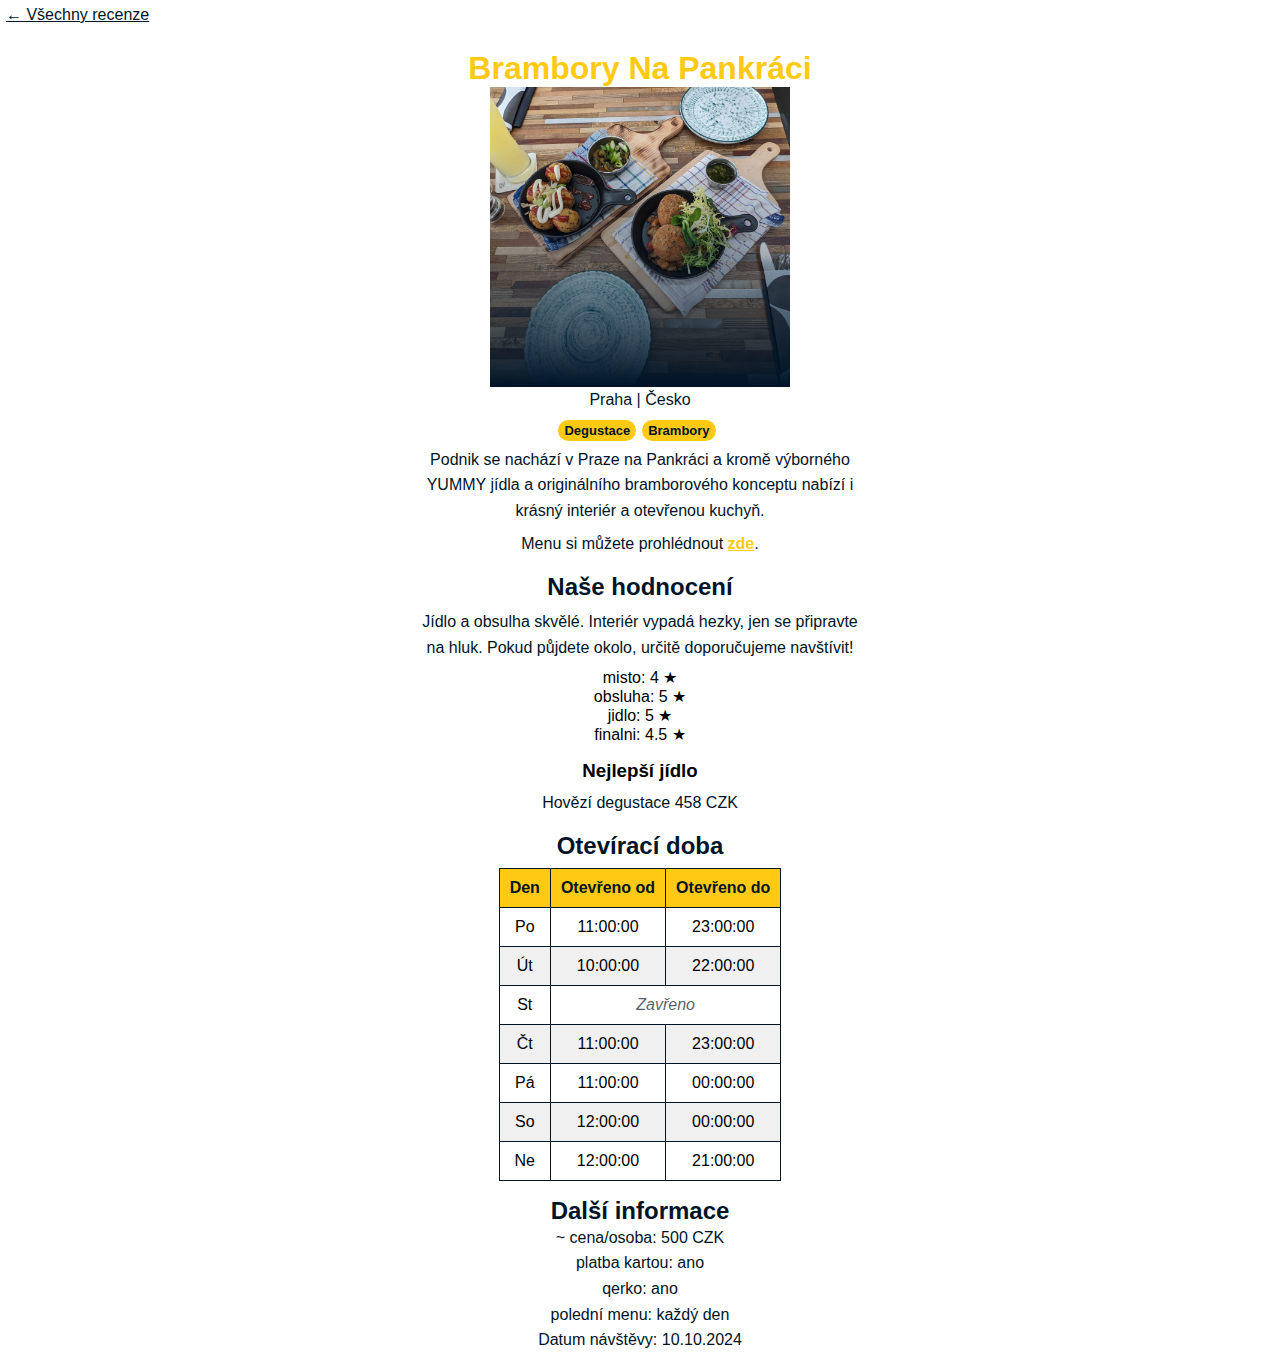
==== transformations/output/152698.html @ 93725a7e "change structure, add more info to review page" ====
<!DOCTYPE HTML>
<html lang="cs">
   <head>
      <meta http-equiv="Content-Type" content="text/html; charset=UTF-8">
      <title>Brambory Na Pankráci</title>
      <link rel="stylesheet" type="text/css" href="sem_html.css">
   </head>
   <body><a href="index.html" class="back">← Všechny recenze</a><div>
         <h1>Brambory Na Pankráci</h1><img src="./imgs/brambory.jpg"><span class="owner"></span></div>
      <div class="mb">
         <p>Praha | Česko</p>
      </div>
      <div class="mb"><span class="tag">Degustace</span><span class="tag">Brambory</span></div>
      <div class="mb-2">
         <p class="mb">Podnik se nachází v Praze na Pankráci a kromě výborného YUMMY jídla a originálního
            bramborového konceptu nabízí i krásný interiér a otevřenou kuchyň.</p>
         <p>Menu si můžete prohlédnout <a class="here" href="https://www.bramborynapankraci.cz/menu/" target="_blank">zde</a>.</p>
      </div>
      <div class="mb-2">
         <h2 class="mb">Naše hodnocení</h2>
         <p class="mb">Jídlo a obsulha skvělé. Interiér vypadá hezky, jen se připravte na hluk. Pokud půjdete
            okolo, určitě doporučujeme navštívit!</p>
         <ul class="mb-2">
            <li>misto: 
               4 ★</li>
            <li>obsluha: 
               5 ★</li>
            <li>jidlo: 
               5 ★</li>
            <li>finalni: 
               4.5 ★</li>
         </ul>
         <h3 class="mb">Nejlepší jídlo</h3>
         <p>Hovězí degustace 458 CZK</p>
      </div>
      <div class="mb-2">
         <h2 class="mb">Otevírací doba</h2>
         <table border="1">
            <thead>
               <tr>
                  <th>Den</th>
                  <th>Otevřeno od</th>
                  <th>Otevřeno do</th>
               </tr>
            </thead>
            <tbody>
               <tr>
                  <td>Po</td>
                  <td>11:00:00</td>
                  <td>23:00:00</td>
               </tr>
               <tr>
                  <td>Út</td>
                  <td>10:00:00</td>
                  <td>22:00:00</td>
               </tr>
               <tr>
                  <td>St</td>
                  <td colspan="2">Zavřeno</td>
               </tr>
               <tr>
                  <td>Čt</td>
                  <td>11:00:00</td>
                  <td>23:00:00</td>
               </tr>
               <tr>
                  <td>Pá</td>
                  <td>11:00:00</td>
                  <td>00:00:00</td>
               </tr>
               <tr>
                  <td>So</td>
                  <td>12:00:00</td>
                  <td>00:00:00</td>
               </tr>
               <tr>
                  <td>Ne</td>
                  <td>12:00:00</td>
                  <td>21:00:00</td>
               </tr>
            </tbody>
         </table>
      </div>
      <div class="mb-2">
         <h2>Další informace</h2>
         <p>~ cena/osoba: 500 CZK</p>
         <p>platba kartou: ano</p>
         <p>qerko: ano</p>
         <p>polední menu: každý den</p>
         <p>
            Datum návštěvy: 
            10.10.2024</p>
      </div>
   </body>
</html>
---- transformations/output/sem_html.css ----
* {
    margin: 0;
    padding: 0;
}

html {
    font-family: "Verdana", sans-serif;
    text-align: center;
    width: 60%;
    margin: auto;
    padding-top: 50px;
}

h1 {
    color: #FFC914;
}

h2 {
    color: #001427;
}

p {
    color: #001427;
    line-height: 1.6;    
    max-width: 50ch;
    margin: auto;
}

.owner {
    color: #001427b2;
    font-size: x-small;
}

.tag {
    color: #001427;
    background-color: #FFC914;
    border-radius: 12px;
    padding: 3px 6px;
    margin-right: 6px;
    font-size: small; 
    font-weight: 600;
}

.here {
    color: #FFC914;
    font-weight: 800;
}

.mb {
    margin-bottom: 8px;
}

.mb-2 {
    margin-bottom: 16px;
}

.back {
    position: absolute;
    top: 6px;
    left: 6px;
    color: #001427;
}

ul {
    list-style-type: none;
}

table {
    margin: auto;
    border-collapse: collapse;
    border: 1px solid #001427;
}

th {
    background-color: #FFC914;
    color: #001427;
    padding: 10px;
}

td {
    padding: 10px;
    border: 1px solid #001427;
    text-align: center;
}

tr:nth-child(even) {
    background-color: #f0f0f0;
}

tr:nth-child(odd) {
    background-color: #ffffff;
}

td[colspan="2"] {
    color: #001427b2;
    font-style: italic;
}

img {
    width: 100%;
    max-width: 300px;
    display: block;
    margin: auto;
}
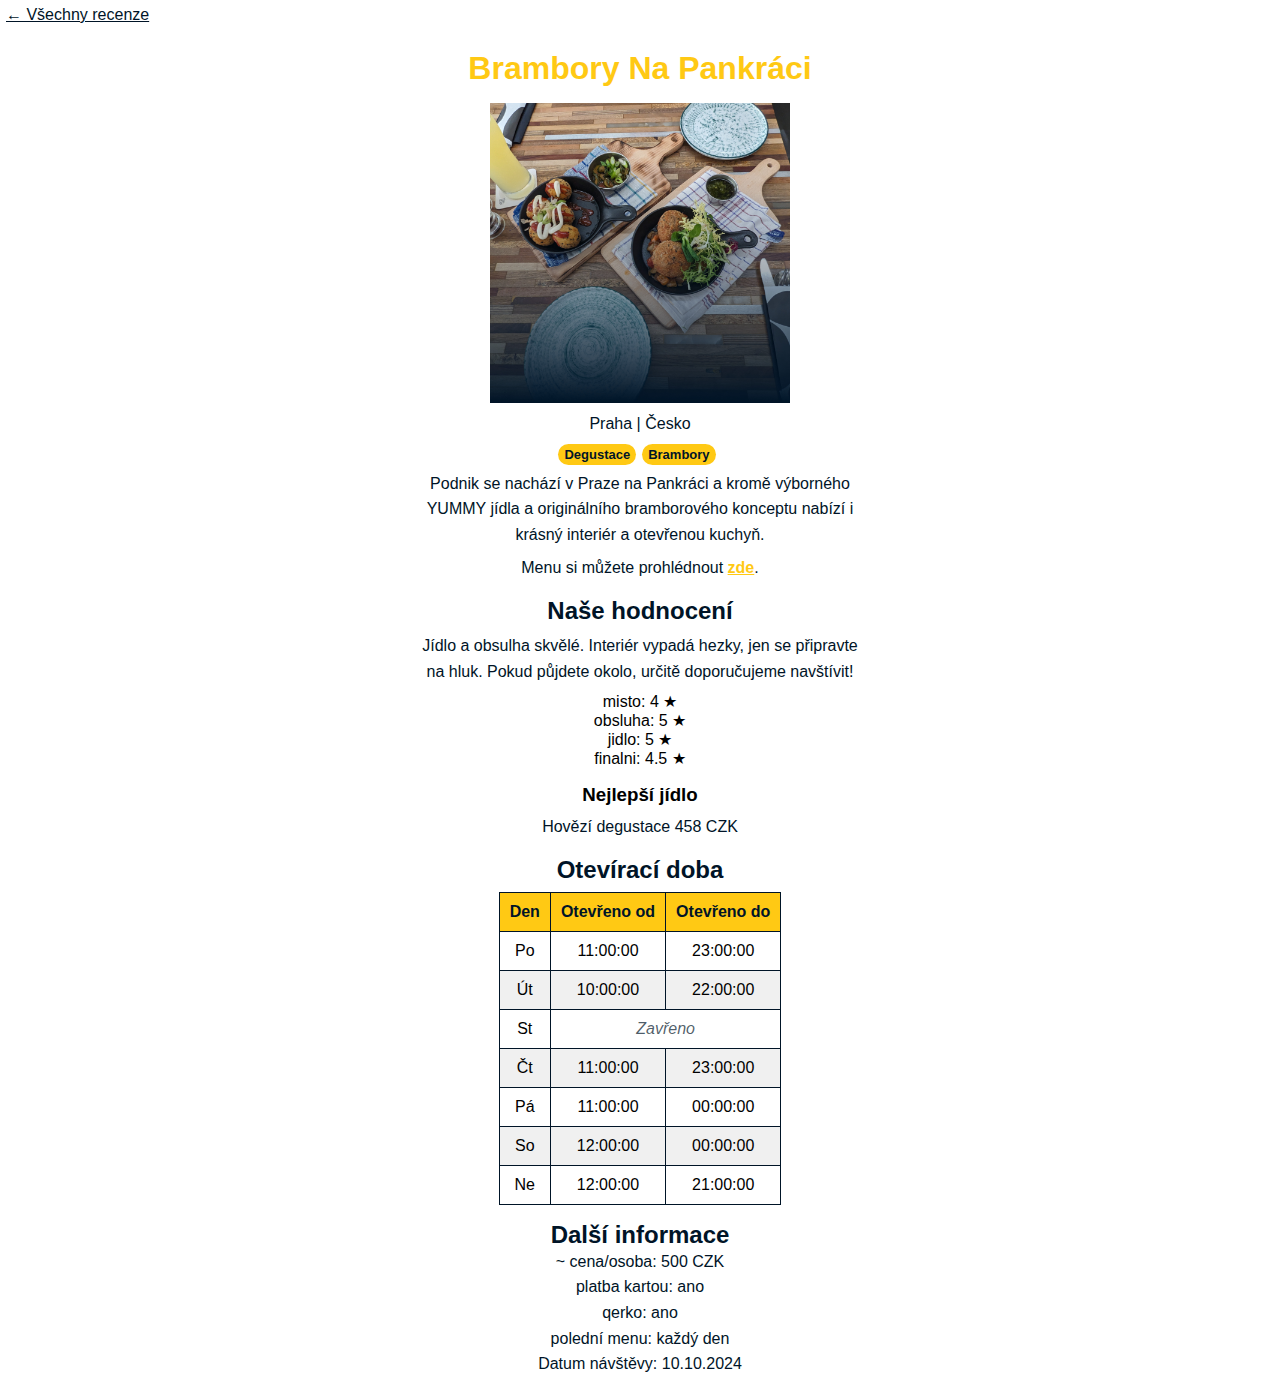
==== commit 3a4d8686: "add more styles" ====
--- a/transformations/output/152698.html
+++ b/transformations/output/152698.html
@@ -6,13 +6,12 @@
       <link rel="stylesheet" type="text/css" href="sem_html.css">
    </head>
    <body><a href="index.html" class="back">← Všechny recenze</a><div>
-         <h1>Brambory Na Pankráci</h1><img src="./imgs/brambory.jpg"><span class="owner"></span></div>
+         <h1 class="mb-2">Brambory Na Pankráci</h1><img src="./imgs/brambory.jpg" alt="Brambory Na Pankráci - obrázek jídla" class="mb"></div>
       <div class="mb">
          <p>Praha | Česko</p>
       </div>
       <div class="mb"><span class="tag">Degustace</span><span class="tag">Brambory</span></div>
-      <div class="mb-2">
-         <p class="mb">Podnik se nachází v Praze na Pankráci a kromě výborného YUMMY jídla a originálního
+      <div class="mb-2"><span class="owner"></span><p class="mb">Podnik se nachází v Praze na Pankráci a kromě výborného YUMMY jídla a originálního
             bramborového konceptu nabízí i krásný interiér a otevřenou kuchyň.</p>
          <p>Menu si můžete prohlédnout <a class="here" href="https://www.bramborynapankraci.cz/menu/" target="_blank">zde</a>.</p>
       </div>
@@ -35,7 +34,7 @@
       </div>
       <div class="mb-2">
          <h2 class="mb">Otevírací doba</h2>
-         <table border="1">
+         <table>
             <thead>
                <tr>
                   <th>Den</th>
--- a/transformations/output/sem_html.css
+++ b/transformations/output/sem_html.css
@@ -75,6 +75,7 @@
     background-color: #FFC914;
     color: #001427;
     padding: 10px;
+    border: 1px solid #001427;
 }
 
 td {
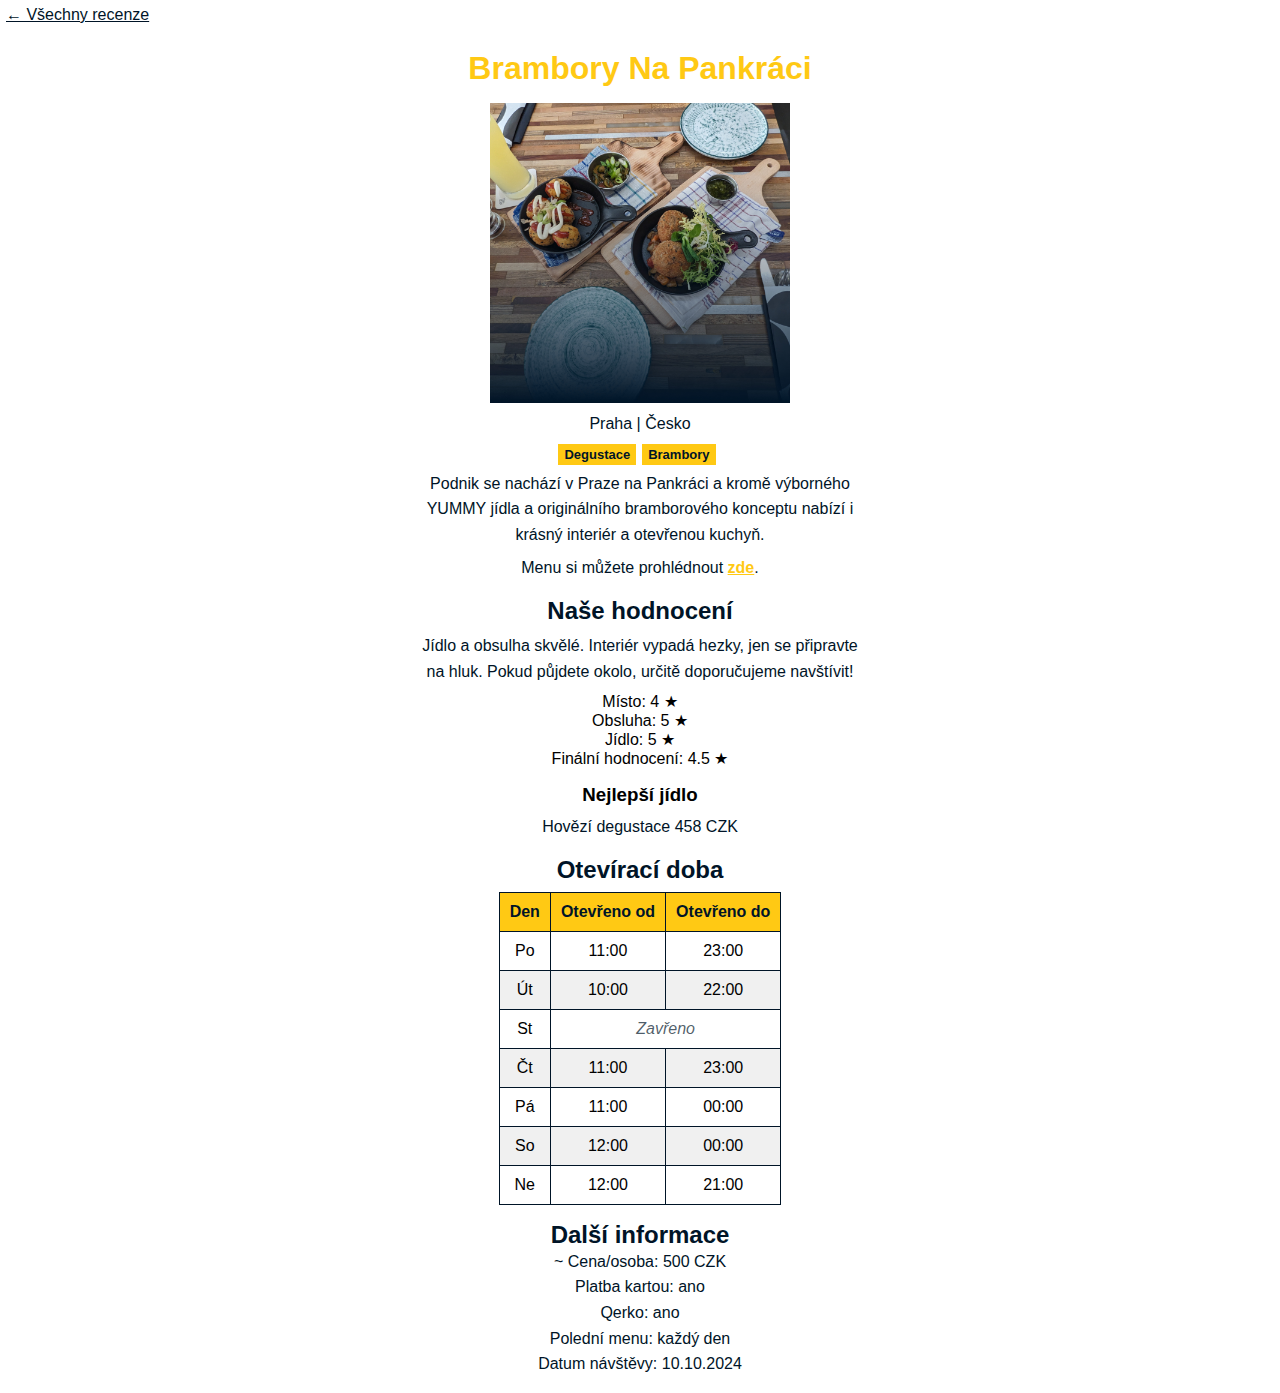
==== commit 742f2a1e: "add small updates" ====
--- a/transformations/output/152698.html
+++ b/transformations/output/152698.html
@@ -20,13 +20,13 @@
          <p class="mb">Jídlo a obsulha skvělé. Interiér vypadá hezky, jen se připravte na hluk. Pokud půjdete
             okolo, určitě doporučujeme navštívit!</p>
          <ul class="mb-2">
-            <li>misto: 
+            <li>Místo:
                4 ★</li>
-            <li>obsluha: 
+            <li>Obsluha:
                5 ★</li>
-            <li>jidlo: 
+            <li>Jídlo:
                5 ★</li>
-            <li>finalni: 
+            <li>Finální hodnocení:
                4.5 ★</li>
          </ul>
          <h3 class="mb">Nejlepší jídlo</h3>
@@ -45,13 +45,13 @@
             <tbody>
                <tr>
                   <td>Po</td>
-                  <td>11:00:00</td>
-                  <td>23:00:00</td>
+                  <td>11:00</td>
+                  <td>23:00</td>
                </tr>
                <tr>
                   <td>Út</td>
-                  <td>10:00:00</td>
-                  <td>22:00:00</td>
+                  <td>10:00</td>
+                  <td>22:00</td>
                </tr>
                <tr>
                   <td>St</td>
@@ -59,33 +59,33 @@
                </tr>
                <tr>
                   <td>Čt</td>
-                  <td>11:00:00</td>
-                  <td>23:00:00</td>
+                  <td>11:00</td>
+                  <td>23:00</td>
                </tr>
                <tr>
                   <td>Pá</td>
-                  <td>11:00:00</td>
-                  <td>00:00:00</td>
+                  <td>11:00</td>
+                  <td>00:00</td>
                </tr>
                <tr>
                   <td>So</td>
-                  <td>12:00:00</td>
-                  <td>00:00:00</td>
+                  <td>12:00</td>
+                  <td>00:00</td>
                </tr>
                <tr>
                   <td>Ne</td>
-                  <td>12:00:00</td>
-                  <td>21:00:00</td>
+                  <td>12:00</td>
+                  <td>21:00</td>
                </tr>
             </tbody>
          </table>
       </div>
       <div class="mb-2">
          <h2>Další informace</h2>
-         <p>~ cena/osoba: 500 CZK</p>
-         <p>platba kartou: ano</p>
-         <p>qerko: ano</p>
-         <p>polední menu: každý den</p>
+         <p>~ Cena/osoba: 500 CZK</p>
+         <p>Platba kartou: ano</p>
+         <p>Qerko: ano</p>
+         <p>Polední menu: každý den</p>
          <p>
             Datum návštěvy: 
             10.10.2024</p>
--- a/transformations/output/sem_html.css
+++ b/transformations/output/sem_html.css
@@ -34,7 +34,6 @@
 .tag {
     color: #001427;
     background-color: #FFC914;
-    border-radius: 12px;
     padding: 3px 6px;
     margin-right: 6px;
     font-size: small; 
